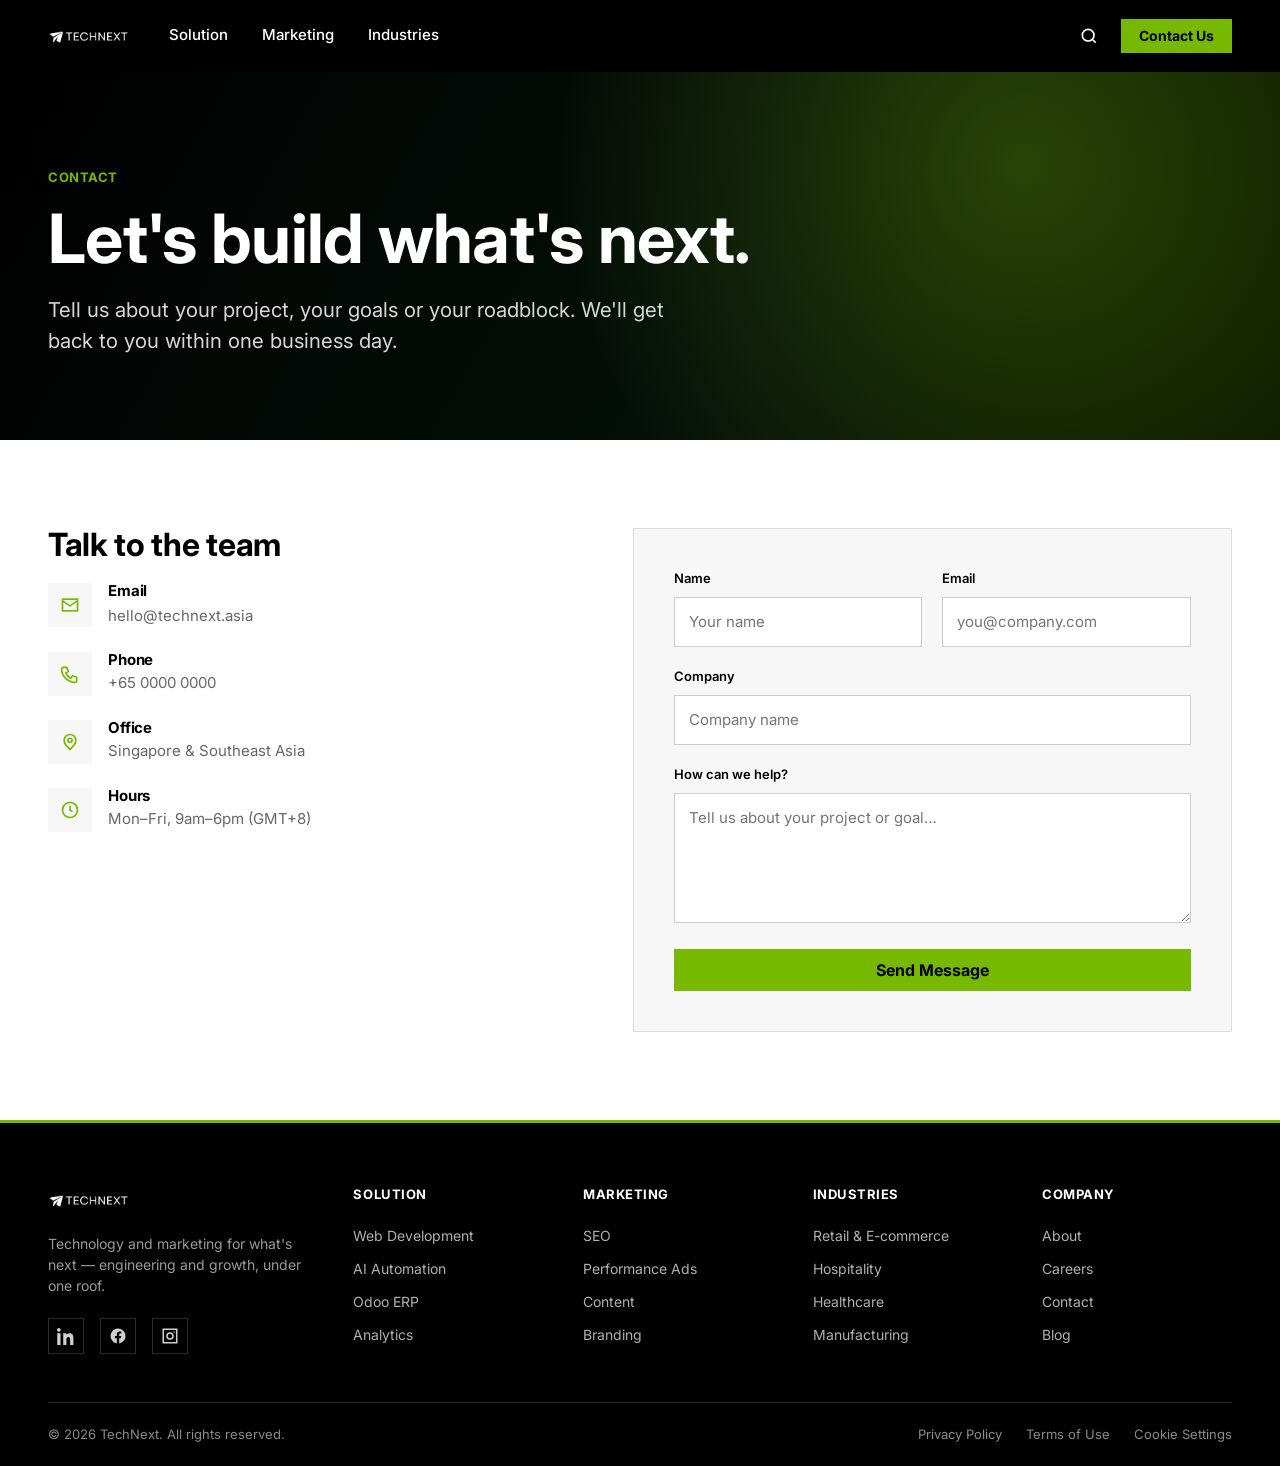
==== contact.html @ 310c5b6b "TechNext Website v3 — NVIDIA-style site (home, solution, marketing, industries, contact, privacy, te" ====
<!DOCTYPE html>
<html lang="en">
<head>
<meta charset="UTF-8" />
<meta name="viewport" content="width=device-width, initial-scale=1.0" />
<title>Contact — TechNext</title>
<meta name="description" content="Get in touch with TechNext — technology and marketing for what's next." />
<link rel="preconnect" href="https://fonts.googleapis.com" />
<link rel="preconnect" href="https://fonts.gstatic.com" crossorigin />
<link href="https://fonts.googleapis.com/css2?family=Inter:wght@400;500;600;700;800&display=swap" rel="stylesheet" />
<link rel="stylesheet" href="css/style.css" />
</head>
<body>

<!-- ===================== HEADER ===================== -->
<header class="header" data-header>
  <div class="header__inner">
    <a class="brand" href="index.html" aria-label="TechNext home">
      <img src="assets/technext-logo-white.png" alt="TechNext" />
    </a>
    <nav class="nav">
      <a href="solution.html">Solution</a>
      <a href="marketing.html">Marketing</a>
      <a href="industries.html">Industries</a>
    </nav>
    <div class="header__right">
      <a href="#" class="icon-btn" aria-label="Search">
        <svg width="20" height="20" viewBox="0 0 24 24" fill="none" stroke="currentColor" stroke-width="2"><circle cx="11" cy="11" r="7"/><path d="m20 20-3.5-3.5"/></svg>
      </a>
      <a href="contact.html" class="btn btn--primary">Contact Us</a>
    </div>
    <button class="hamburger" data-drawer-open aria-label="Open menu">
      <svg width="26" height="26" viewBox="0 0 24 24" fill="none" stroke="currentColor" stroke-width="2"><path d="M3 6h18M3 12h18M3 18h18"/></svg>
    </button>
  </div>
</header>
<div class="drawer" data-drawer>
  <div class="drawer__panel">
    <div class="drawer__head">
      <img src="assets/technext-logo-white.png" alt="TechNext" />
      <button class="icon-btn" data-drawer-close aria-label="Close menu">
        <svg width="26" height="26" viewBox="0 0 24 24" fill="none" stroke="currentColor" stroke-width="2"><path d="M6 6l12 12M18 6L6 18"/></svg>
      </button>
    </div>
    <nav class="drawer__nav">
      <a href="solution.html">Solution</a>
      <a href="marketing.html">Marketing</a>
      <a href="industries.html">Industries</a>
    </nav>
    <a href="contact.html" class="btn btn--primary" data-drawer-close>Contact Us</a>
  </div>
</div>

<!-- ===================== PAGE HERO ===================== -->
<section class="page-hero">
  <div class="page-hero__grid" style="background-image:radial-gradient(circle at 80% 25%,rgba(118,185,0,.3),transparent 44%),linear-gradient(120deg,#000,#05100a 60%,#0a1500);"></div>
  <div class="container">
    <div class="eyebrow">Contact</div>
    <h1>Let's build what's next.</h1>
    <p>Tell us about your project, your goals or your roadblock. We'll get back to you within one business day.</p>
  </div>
</section>

<!-- ===================== CONTACT ===================== -->
<section class="section">
  <div class="container">
    <div class="contact-grid">

      <div class="contact-info reveal">
        <h2>Talk to the team</h2>
        <div class="contact-info__list">
          <div class="contact-info__item">
            <div class="contact-info__ico"><svg width="20" height="20" viewBox="0 0 24 24" fill="none" stroke="currentColor" stroke-width="2"><rect x="3" y="5" width="18" height="14"/><path d="m3 7 9 6 9-6"/></svg></div>
            <div><h4>Email</h4><a href="mailto:hello@technext.asia">hello@technext.asia</a></div>
          </div>
          <div class="contact-info__item">
            <div class="contact-info__ico"><svg width="20" height="20" viewBox="0 0 24 24" fill="none" stroke="currentColor" stroke-width="2"><path d="M4 4h4l2 5-3 2a12 12 0 0 0 6 6l2-3 5 2v4a2 2 0 0 1-2 2A16 16 0 0 1 2 6a2 2 0 0 1 2-2z"/></svg></div>
            <div><h4>Phone</h4><p>+65 0000 0000</p></div>
          </div>
          <div class="contact-info__item">
            <div class="contact-info__ico"><svg width="20" height="20" viewBox="0 0 24 24" fill="none" stroke="currentColor" stroke-width="2"><path d="M12 21s-7-6-7-11a7 7 0 0 1 14 0c0 5-7 11-7 11z"/><circle cx="12" cy="10" r="2.5"/></svg></div>
            <div><h4>Office</h4><p>Singapore &amp; Southeast Asia</p></div>
          </div>
          <div class="contact-info__item">
            <div class="contact-info__ico"><svg width="20" height="20" viewBox="0 0 24 24" fill="none" stroke="currentColor" stroke-width="2"><circle cx="12" cy="12" r="9"/><path d="M12 7v5l3 2"/></svg></div>
            <div><h4>Hours</h4><p>Mon–Fri, 9am–6pm (GMT+8)</p></div>
          </div>
        </div>
      </div>

      <form class="contact-form reveal" data-d="1" data-contact-form novalidate>
        <div class="field-row">
          <div class="field">
            <label for="name">Name</label>
            <input type="text" id="name" name="name" placeholder="Your name" required />
          </div>
          <div class="field">
            <label for="email">Email</label>
            <input type="email" id="email" name="email" placeholder="you@company.com" required />
          </div>
        </div>
        <div class="field">
          <label for="company">Company</label>
          <input type="text" id="company" name="company" placeholder="Company name" />
        </div>
        <div class="field">
          <label for="message">How can we help?</label>
          <textarea id="message" name="message" placeholder="Tell us about your project or goal…" required></textarea>
        </div>
        <button type="submit" class="btn btn--primary">Send Message</button>
        <p class="form-note" data-form-note hidden></p>
      </form>

    </div>
  </div>
</section>

<!-- ===================== FOOTER ===================== -->
<footer class="footer">
  <div class="container">
    <div class="footer__top">
      <div class="footer__brand">
        <img src="assets/technext-logo-white.png" alt="TechNext" />
        <p>Technology and marketing for what's next — engineering and growth, under one roof.</p>
        <div class="footer__social">
          <a href="#" aria-label="LinkedIn"><svg width="18" height="18" viewBox="0 0 24 24" fill="currentColor"><path d="M4.98 3.5A2.5 2.5 0 1 1 0 3.5a2.5 2.5 0 0 1 4.98 0zM.3 8.3h4.4V24H.3zM8.3 8.3h4.2v2.15h.06c.58-1.1 2-2.25 4.12-2.25 4.4 0 5.22 2.9 5.22 6.68V24h-4.4v-6.9c0-1.65-.03-3.77-2.3-3.77-2.3 0-2.65 1.8-2.65 3.65V24H8.3z"/></svg></a>
          <a href="#" aria-label="Facebook"><svg width="18" height="18" viewBox="0 0 24 24" fill="currentColor"><path d="M22 12a10 10 0 1 0-11.56 9.88v-6.99H7.9V12h2.54V9.8c0-2.5 1.49-3.89 3.77-3.89 1.09 0 2.24.2 2.24.2v2.46h-1.26c-1.24 0-1.63.77-1.63 1.56V12h2.78l-.44 2.89h-2.34v6.99A10 10 0 0 0 22 12z"/></svg></a>
          <a href="#" aria-label="Instagram"><svg width="18" height="18" viewBox="0 0 24 24" fill="none" stroke="currentColor" stroke-width="2"><rect x="3" y="3" width="18" height="18"/><circle cx="12" cy="12" r="4"/><circle cx="17.5" cy="6.5" r="1" fill="currentColor" stroke="none"/></svg></a>
        </div>
      </div>
      <div class="footer__col"><h4>Solution</h4><a href="solution.html">Web Development</a><a href="solution.html">AI Automation</a><a href="solution.html">Odoo ERP</a><a href="solution.html">Analytics</a></div>
      <div class="footer__col"><h4>Marketing</h4><a href="marketing.html">SEO</a><a href="marketing.html">Performance Ads</a><a href="marketing.html">Content</a><a href="marketing.html">Branding</a></div>
      <div class="footer__col"><h4>Industries</h4><a href="industries.html">Retail &amp; E-commerce</a><a href="industries.html">Hospitality</a><a href="industries.html">Healthcare</a><a href="industries.html">Manufacturing</a></div>
      <div class="footer__col"><h4>Company</h4><a href="#">About</a><a href="#">Careers</a><a href="contact.html">Contact</a><a href="#">Blog</a></div>
    </div>
    <div class="footer__bottom">
      <div>&copy; 2026 TechNext. All rights reserved.</div>
      <nav><a href="privacy.html">Privacy Policy</a><a href="terms.html">Terms of Use</a><a href="privacy.html#cookies">Cookie Settings</a></nav>
    </div>
  </div>
</footer>

<script src="js/main.js"></script>
</body>
</html>
---- css/style.css ----
/* ==========================================================================
   TechNext — NVIDIA-style design system
   Reference: www.nvidia.com  (green #76B900, NVIDIA Sans -> Inter/Arial,
   sharp corners, bold black-on-green buttons, dark global nav)
   ========================================================================== */

/* ---------- Reset ---------- */
*,
*::before,
*::after { box-sizing: border-box; }

* { margin: 0; padding: 0; }

html { scroll-behavior: smooth; -webkit-text-size-adjust: 100%; }

img, svg, video { display: block; max-width: 100%; }

a { color: inherit; text-decoration: none; }

button { font: inherit; cursor: pointer; border: none; background: none; }

ul { list-style: none; }

/* ---------- Design tokens ---------- */
:root {
  /* NVIDIA-exact brand */
  --green: #76b900;          /* rgb(118,185,0)  */
  --green-hover: #8bd60a;    /* brighter on hover, like NVIDIA */
  --green-dark: #5c9300;

  --black: #000000;
  --near-black: #0a0a0a;
  --surface: #111111;
  --surface-2: #1a1a1a;

  --white: #ffffff;
  --gray-100: #f7f7f7;
  --gray-200: #eaeaea;
  --gray-300: #cccccc;
  --gray-500: #767676;
  --gray-600: #666666;       /* NVIDIA utility text color */
  --gray-700: #444444;

  --line: #dddddd;
  --line-dark: #2a2a2a;

  /* NVIDIA Sans -> the site's real fallback is Arial/Helvetica.
     Inter is the closest free neo-grotesque match. */
  --font: "Inter", "NVIDIA Sans", Arial, Helvetica, sans-serif;

  --maxw: 1440px;
  --gutter: 48px;
  --header-h: 72px;

  --ease: cubic-bezier(0.22, 0.61, 0.36, 1);
}

/* ---------- Base ---------- */
body {
  font-family: var(--font);
  color: var(--black);
  background: var(--white);
  line-height: 1.5;
  font-size: 16px;
  -webkit-font-smoothing: antialiased;
  text-rendering: optimizeLegibility;
}

.container {
  width: 100%;
  max-width: var(--maxw);
  margin-inline: auto;
  padding-inline: var(--gutter);
}

.eyebrow {
  font-size: 13px;
  font-weight: 700;
  letter-spacing: 0.04em;
  text-transform: uppercase;
  color: var(--green);
  margin-bottom: 14px;
}

h1, h2, h3, h4 { font-weight: 700; line-height: 1.08; letter-spacing: -0.01em; }

.section { padding: 88px 0; }
.section--tight { padding: 64px 0; }
.section-head { max-width: 720px; margin-bottom: 44px; }
.section-head h2 { font-size: clamp(30px, 4vw, 44px); }
.section-head p { margin-top: 16px; color: var(--gray-600); font-size: 18px; }

.bg-dark { background: var(--black); color: var(--white); }
.bg-dark .section-head p { color: #b8b8b8; }
.bg-gray { background: var(--gray-100); }

/* ==========================================================================
   Buttons  (copied from NVIDIA: sharp corners, bold, black-on-green)
   ========================================================================== */
.btn {
  display: inline-flex;
  align-items: center;
  gap: 8px;
  font-size: 16px;
  font-weight: 700;
  line-height: 1;
  padding: 13px 20px;
  border-radius: 0;                 /* NVIDIA uses 0 — no round corners */
  transition: background-color .18s var(--ease), color .18s var(--ease),
              border-color .18s var(--ease), transform .18s var(--ease);
  white-space: nowrap;
}
.btn--primary { background: var(--green); color: var(--black); }
.btn--primary:hover { background: var(--green-hover); }

.btn--dark { background: var(--black); color: var(--white); }
.btn--dark:hover { background: #333; }

.btn--outline {
  background: transparent;
  color: var(--black);
  border: 1px solid var(--black);
}
.btn--outline:hover { background: var(--black); color: var(--white); }

.bg-dark .btn--outline { color: var(--white); border-color: var(--white); }
.bg-dark .btn--outline:hover { background: var(--white); color: var(--black); }

/* Text/ghost CTA with arrow — NVIDIA "Learn More >" style */
.btn-link {
  display: inline-flex;
  align-items: center;
  gap: 7px;
  font-size: 16px;
  font-weight: 700;
  color: var(--black);
}
.btn-link .arw { color: var(--green); transition: transform .18s var(--ease); font-weight: 700; }
.btn-link:hover .arw { transform: translateX(4px); }
.bg-dark .btn-link { color: var(--white); }

/* ==========================================================================
   Header — dark global nav, sticky
   ========================================================================== */
.header {
  position: sticky;
  top: 0;
  z-index: 1000;
  background: var(--black);
  height: var(--header-h);
  display: flex;
  align-items: center;
  border-bottom: 1px solid transparent;
  transition: box-shadow .2s var(--ease);
}
.header.is-scrolled { box-shadow: 0 1px 0 rgba(255,255,255,.08), 0 8px 24px rgba(0,0,0,.4); }

.header__inner {
  width: 100%;
  max-width: var(--maxw);
  margin-inline: auto;
  padding-inline: var(--gutter);
  display: flex;
  align-items: center;
  gap: 40px;
}
.brand { display: flex; align-items: center; flex-shrink: 0; }
.brand img { height: 26px; width: auto; }

.nav { display: flex; align-items: center; gap: 34px; }
.nav a {
  position: relative;
  color: var(--white);
  font-size: 15px;
  font-weight: 500;
  padding: 26px 0;
  transition: color .15s var(--ease);
}
.nav a::after {
  content: "";
  position: absolute;
  left: 0; right: 0; bottom: 18px;
  height: 3px;
  background: var(--green);
  transform: scaleX(0);
  transform-origin: left;
  transition: transform .2s var(--ease);
}
.nav a:hover { color: var(--green); }
.nav a:hover::after,
.nav a.active::after { transform: scaleX(1); }
.nav a.active { color: var(--white); }

.header__right { margin-left: auto; display: flex; align-items: center; gap: 20px; }
.icon-btn {
  color: var(--white);
  display: inline-flex;
  align-items: center;
  justify-content: center;
  width: 24px; height: 24px;
  transition: color .15s var(--ease);
}
.icon-btn:hover { color: var(--green); }
.header .btn--primary { padding: 10px 18px; font-size: 14px; }

.hamburger { display: none; color: var(--white); width: 28px; height: 28px; }

/* ==========================================================================
   Hero — the "homepage transition"  (text left / visual right / story strip)
   ========================================================================== */
.hero {
  position: relative;
  background: var(--black);
  overflow: hidden;
}
.hero__bg {
  position: absolute; inset: 0; z-index: 0;
  background-size: cover; background-position: center;
  opacity: 0; visibility: hidden;
  transform: scale(1.05);
  transition: opacity 1s var(--ease), visibility 1s var(--ease), transform 7s linear;
}
.hero__bg.active { opacity: 1; visibility: visible; transform: scale(1.12); } /* per-category image + slow drift */
.hero__scrim {
  position: absolute; inset: 0; z-index: 1;
  background: linear-gradient(90deg, #000 0%, rgba(0,0,0,.86) 34%, rgba(0,0,0,.45) 58%, rgba(0,0,0,.1) 100%);
}
.hero__inner {
  position: relative; z-index: 2;
  max-width: var(--maxw);
  margin-inline: auto;
  padding: 0 var(--gutter);
  display: grid;
  grid-template-columns: 1.02fr 1fr;
  align-items: center;
  gap: 40px;
  min-height: clamp(480px, 66vh, 660px);
}

/* left text column — slides cross-fade in place */
.hero__stage { position: relative; }
.hero__slide {
  position: absolute; inset: 0;
  display: flex; flex-direction: column; justify-content: center;
  opacity: 0; visibility: hidden;
  transition: opacity .6s var(--ease), visibility .6s var(--ease);
}
.hero__slide.active { position: relative; opacity: 1; visibility: visible; }
.hero__cat {
  font-size: 14px; font-weight: 700; letter-spacing: .03em;
  color: var(--green); margin-bottom: 18px;
}
.hero__title {
  color: var(--white);
  font-size: clamp(36px, 4.6vw, 58px);
  line-height: 1.05; margin-bottom: 22px;
}
.hero__desc {
  color: #dcdcdc;
  font-size: clamp(16px, 1.4vw, 19px);
  max-width: 520px; margin-bottom: 30px;
}
/* entrance motion per active slide */
.hero__slide .hero__cat,
.hero__slide .hero__title,
.hero__slide .hero__desc,
.hero__slide .hero__cta {
  opacity: 0; transform: translateY(20px);
  transition: opacity .6s var(--ease), transform .6s var(--ease);
}
.hero__slide.active .hero__cat   { opacity: 1; transform: none; transition-delay: .12s; }
.hero__slide.active .hero__title { opacity: 1; transform: none; transition-delay: .22s; }
.hero__slide.active .hero__desc  { opacity: 1; transform: none; transition-delay: .32s; }
.hero__slide.active .hero__cta   { opacity: 1; transform: none; transition-delay: .42s; }

/* right visual — glass panels + glowing core (approximates NVIDIA's composite) */
.hero__viz { position: relative; height: clamp(340px, 46vh, 470px); }
.hero__viz svg { width: 100%; height: 100%; display: block; }

/* bottom story strip — the transition control */
.hero__strip {
  position: relative; z-index: 2;
  border-top: 1px solid rgba(255,255,255,.16);
  background: linear-gradient(180deg, rgba(0,0,0,.2), #000);
}
.hero__strip-inner {
  max-width: var(--maxw); margin-inline: auto;
  padding-inline: var(--gutter);
  display: flex; gap: 0;
}
.hero__tab {
  flex: 1 1 0; max-width: 280px;
  text-align: left;
  padding: 18px 22px 20px 0;
  position: relative;
  color: #9a9a9a;
}
.hero__tab + .hero__tab { padding-left: 22px; }
.hero__tab .bar {
  position: absolute; top: -1px; left: 0; right: 22px;
  height: 3px; background: rgba(255,255,255,.18);
  overflow: hidden;
}
.hero__tab:first-child .bar { left: 0; }
.hero__tab .bar span {
  display: block; height: 100%; width: 100%;
  background: var(--green); transform: scaleX(0); transform-origin: left;
}
.hero__tab.active .bar span { animation: heroFill 6s linear forwards; }
.hero__tab .t-cat {
  font-size: 11px; font-weight: 700; letter-spacing: .05em; text-transform: uppercase;
  color: #7d7d7d;
}
.hero__tab.active .t-cat { color: var(--white); }
.hero__tab .t-hl {
  margin-top: 8px; font-size: 15px; font-weight: 700; line-height: 1.3; color: #c4c4c4;
  display: -webkit-box; -webkit-line-clamp: 2; -webkit-box-orient: vertical; overflow: hidden;
}
.hero__tab.active .t-hl { color: var(--white); }
.hero__tab:hover .t-hl, .hero__tab:hover .t-cat { color: var(--white); }
@keyframes heroFill { from { transform: scaleX(0);} to { transform: scaleX(1);} }

/* ==========================================================================
   Spotlight carousel — NVIDIA "format section"
   Title + green square arrows top-right · text intro panel · scroll progress
   ========================================================================== */
.spotlight { position: relative; }
.spotlight__head {
  display: flex; align-items: center; justify-content: space-between;
  margin-bottom: 30px; gap: 24px;
}
.spotlight__head h2 { font-size: clamp(28px, 3.4vw, 40px); }

/* green square arrows, top-right */
.carousel__nav { display: flex; gap: 10px; flex-shrink: 0; }
.carousel__btn {
  width: 46px; height: 46px;
  background: var(--green);
  color: var(--black);
  display: flex; align-items: center; justify-content: center;
  transition: background-color .15s var(--ease), color .15s var(--ease);
}
.carousel__btn:hover { background: var(--green-hover); }
.carousel__btn[disabled] { background: #c9c9c9; color: #fff; cursor: default; pointer-events: none; }
.bg-dark .carousel__btn[disabled] { background: #333; color: #666; }

.carousel { position: relative; }
.carousel__viewport { overflow: hidden; }
.carousel__track {
  display: flex;
  gap: 24px;
  transition: transform .55s var(--ease);
  will-change: transform;
}

/* text intro panel = first item in the track */
.carousel__intro {
  flex: 0 0 auto;
  width: calc((100% - 72px) / 4);
  display: flex; flex-direction: column;
  padding-right: 8px;
}
.carousel__intro p { color: var(--gray-600); font-size: 16px; line-height: 1.55; }
.bg-dark .carousel__intro p { color: #b8b8b8; }
.carousel__intro .btn-link { margin-top: 22px; }

.card {
  flex: 0 0 auto;
  width: calc((100% - 72px) / 4);   /* 4 items visible incl. intro */
  background: var(--white);
  border: 1px solid var(--line);
  display: flex;
  flex-direction: column;
}
.bg-dark .card { background: var(--surface); border-color: var(--line-dark); }
.card__media {
  position: relative;
  aspect-ratio: 16 / 10;
  overflow: hidden;
  background: #222;
}
.card__media > .img {
  position: absolute; inset: 0;
  background-size: cover; background-position: center;
  transform: scale(1);
  transition: transform .5s var(--ease);
}
.card:hover .card__media > .img { transform: scale(1.07); }
.card__body { padding: 22px 22px 26px; display: flex; flex-direction: column; flex: 1; }
.card__meta {
  font-size: 13px; font-weight: 600; color: var(--gray-700); margin-bottom: 12px;
}
.bg-dark .card__meta { color: #9a9a9a; }
.card__meta .sep { color: var(--gray-300); margin: 0 6px; }
.bg-dark .card__meta .sep { color: #555; }
.card__title { font-size: 18px; line-height: 1.28; margin-bottom: 12px; }
.bg-dark .card__title { color: var(--white); }
.card:hover .card__title { color: var(--green); }
.card__desc { font-size: 14px; line-height: 1.55; color: var(--gray-600); }
.bg-dark .card__desc { color: #a9a9a9; }

/* scroll progress bar */
.carousel__progress {
  margin-top: 34px; height: 3px; background: var(--gray-200); position: relative;
}
.bg-dark .carousel__progress { background: #2a2a2a; }
.carousel__progress span {
  position: absolute; top: 0; left: 0; height: 100%;
  background: var(--green);
  transition: left .5s var(--ease), width .5s var(--ease);
}

/* ==========================================================================
   Quick links grid
   ========================================================================== */
.qlinks { display: grid; grid-template-columns: repeat(3, 1fr); gap: 1px; background: var(--line); border: 1px solid var(--line); }
.bg-dark .qlinks { background: var(--line-dark); border-color: var(--line-dark); }
.qlink {
  background: var(--white);
  padding: 34px 32px;
  display: flex; flex-direction: column; gap: 10px;
  transition: background-color .18s var(--ease);
}
.bg-dark .qlink { background: var(--near-black); }
.qlink:hover { background: var(--gray-100); }
.bg-dark .qlink:hover { background: var(--surface); }
.qlink__title { display: flex; align-items: center; justify-content: space-between; font-size: 20px; font-weight: 700; }
.qlink__title .arw { color: var(--green); transition: transform .18s var(--ease); }
.qlink:hover .qlink__title .arw { transform: translateX(5px); }
.qlink p { color: var(--gray-600); font-size: 15px; }
.bg-dark .qlink p { color: #a9a9a9; }

/* ==========================================================================
   Feature split
   ========================================================================== */
.split { display: grid; grid-template-columns: 1fr 1fr; align-items: center; gap: 64px; }
.split__media { aspect-ratio: 4 / 3; background-size: cover; background-position: center; }
.split h2 { font-size: clamp(28px, 3.4vw, 40px); margin-bottom: 18px; }
.split p { color: var(--gray-600); font-size: 18px; margin-bottom: 24px; }
.bg-dark .split p { color: #b8b8b8; }
.feature-list { display: flex; flex-direction: column; gap: 16px; margin-bottom: 28px; }
.feature-list li { display: flex; gap: 12px; align-items: flex-start; font-size: 16px; }
.feature-list .tick { color: var(--green); font-weight: 700; flex-shrink: 0; }

/* stat row */
.stats { display: grid; grid-template-columns: repeat(4, 1fr); gap: 40px; }
.stat__num { font-size: clamp(38px, 5vw, 58px); font-weight: 700; color: var(--green); line-height: 1; }
.stat__label { margin-top: 10px; color: var(--gray-600); font-size: 15px; }
.bg-dark .stat__label { color: #b8b8b8; }

/* logos strip */
.logos { display: flex; flex-wrap: wrap; align-items: center; justify-content: center; gap: 26px 56px; }
.logos span { font-size: 20px; font-weight: 700; color: var(--gray-300); letter-spacing: .02em; }

/* ==========================================================================
   CTA band
   ========================================================================== */
.cta-band {
  background: var(--green);
  color: var(--black);
  padding: 66px 0;
}
.cta-band .inner { display: flex; align-items: center; justify-content: space-between; gap: 32px; flex-wrap: wrap; }
.cta-band h2 { font-size: clamp(28px, 3.6vw, 42px); max-width: 760px; }
.cta-band .btn--dark { flex-shrink: 0; }

/* ==========================================================================
   Footer
   ========================================================================== */
.footer { background: var(--black); color: #cfcfcf; border-top: 3px solid var(--green); }
.footer__top { padding: 64px 0 48px; display: grid; grid-template-columns: 1.4fr repeat(4, 1fr); gap: 40px; }
.footer__brand img { height: 26px; margin-bottom: 20px; }
.footer__brand p { color: #9a9a9a; font-size: 14px; max-width: 280px; }
.footer__col h4 { color: var(--white); font-size: 13px; text-transform: uppercase; letter-spacing: .04em; margin-bottom: 18px; }
.footer__col a { display: block; color: #b0b0b0; font-size: 14px; padding: 6px 0; transition: color .15s var(--ease); }
.footer__col a:hover { color: var(--green); }

.footer__social { display: flex; gap: 16px; margin-top: 22px; }
.footer__social a {
  width: 36px; height: 36px; border: 1px solid var(--line-dark);
  display: flex; align-items: center; justify-content: center; color: #cfcfcf;
  transition: all .15s var(--ease);
}
.footer__social a:hover { background: var(--green); color: var(--black); border-color: var(--green); }

.footer__bottom {
  border-top: 1px solid var(--line-dark);
  padding: 22px 0;
  display: flex; align-items: center; justify-content: space-between;
  flex-wrap: wrap; gap: 14px;
  font-size: 13px; color: #8a8a8a;
}
.footer__bottom nav { display: flex; gap: 24px; flex-wrap: wrap; }
.footer__bottom nav a:hover { color: var(--green); }

/* ==========================================================================
   Page hero (interior pages)
   ========================================================================== */
.page-hero {
  background: var(--black);
  color: var(--white);
  padding: 96px 0 84px;
  position: relative;
  overflow: hidden;
}
.page-hero__grid {
  position: absolute; inset: 0;
  background-image:
    radial-gradient(circle at 78% 20%, rgba(118,185,0,.28), transparent 42%),
    linear-gradient(120deg, #000 0%, #0b0b0b 60%, #0f1a00 100%);
}
.page-hero .container { position: relative; }
.page-hero h1 { font-size: clamp(40px, 5.6vw, 68px); max-width: 900px; }
.page-hero p { margin-top: 20px; font-size: clamp(17px, 1.6vw, 21px); color: #d8d8d8; max-width: 640px; }
.page-hero .btn { margin-top: 30px; }

/* ==========================================================================
   Contact page
   ========================================================================== */
.contact-grid { display: grid; grid-template-columns: 1fr 1.15fr; gap: 64px; align-items: start; }
.contact-info h2 { font-size: clamp(24px, 2.6vw, 32px); margin-bottom: 20px; }
.contact-info__list { display: flex; flex-direction: column; gap: 24px; margin-top: 8px; }
.contact-info__item { display: flex; gap: 16px; align-items: flex-start; }
.contact-info__ico {
  width: 44px; height: 44px; flex-shrink: 0;
  background: var(--gray-100); color: var(--green);
  display: flex; align-items: center; justify-content: center;
}
.contact-info__item h4 { font-size: 15px; margin-bottom: 4px; }
.contact-info__item p, .contact-info__item a { color: var(--gray-600); font-size: 15px; }
.contact-info__item a:hover { color: var(--green); }

.contact-form { background: var(--gray-100); padding: 40px; border: 1px solid var(--line); }
.field { margin-bottom: 20px; }
.field label { display: block; font-size: 13px; font-weight: 600; margin-bottom: 8px; }
.field input, .field textarea {
  width: 100%; font: inherit; font-size: 15px;
  padding: 13px 14px; border: 1px solid var(--gray-300);
  background: var(--white); color: var(--black); border-radius: 0;
  transition: border-color .15s var(--ease), box-shadow .15s var(--ease);
}
.field textarea { resize: vertical; min-height: 130px; }
.field input:focus, .field textarea:focus {
  outline: none; border-color: var(--green); box-shadow: 0 0 0 3px rgba(118,185,0,.18);
}
.field-row { display: grid; grid-template-columns: 1fr 1fr; gap: 20px; }
.contact-form .btn { width: 100%; justify-content: center; }
.form-note {
  margin-top: 18px; padding: 14px 16px; font-size: 14px;
  background: rgba(118,185,0,.12); border-left: 3px solid var(--green); color: var(--gray-700);
}

/* ==========================================================================
   Legal / prose pages (privacy, terms)
   ========================================================================== */
.prose { max-width: 800px; }
.prose .updated { color: var(--gray-500); font-size: 14px; margin-bottom: 40px; }
.prose h2 { font-size: 24px; margin: 40px 0 14px; }
.prose h2:first-of-type { margin-top: 0; }
.prose h3 { font-size: 18px; margin: 26px 0 10px; }
.prose p { color: var(--gray-700); margin-bottom: 16px; line-height: 1.7; }
.prose ul { margin: 0 0 16px 0; padding-left: 22px; list-style: disc; }
.prose li { color: var(--gray-700); margin-bottom: 8px; line-height: 1.6; }
.prose a { color: var(--green-dark); text-decoration: underline; }
.prose a:hover { color: var(--green); }

/* ==========================================================================
   Scroll reveal
   ========================================================================== */
.reveal { opacity: 0; transform: translateY(28px); transition: opacity .7s var(--ease), transform .7s var(--ease); }
.reveal.in { opacity: 1; transform: none; }
.reveal[data-d="1"] { transition-delay: .08s; }
.reveal[data-d="2"] { transition-delay: .16s; }
.reveal[data-d="3"] { transition-delay: .24s; }

@media (prefers-reduced-motion: reduce) {
  * { animation: none !important; transition: none !important; }
  .reveal { opacity: 1; transform: none; }
}

/* ==========================================================================
   Mobile nav drawer
   ========================================================================== */
.drawer {
  position: fixed; inset: 0; z-index: 1100;
  background: rgba(0,0,0,.6);
  opacity: 0; visibility: hidden; transition: opacity .25s var(--ease), visibility .25s;
}
.drawer.open { opacity: 1; visibility: visible; }
.drawer__panel {
  position: absolute; top: 0; right: 0; height: 100%; width: min(84vw, 360px);
  background: var(--black); border-left: 1px solid var(--line-dark);
  transform: translateX(100%); transition: transform .3s var(--ease);
  padding: 24px; display: flex; flex-direction: column;
}
.drawer.open .drawer__panel { transform: none; }
.drawer__head { display: flex; align-items: center; justify-content: space-between; margin-bottom: 30px; }
.drawer__head img { height: 24px; }
.drawer__nav a { color: var(--white); font-size: 20px; font-weight: 600; padding: 16px 0; border-bottom: 1px solid var(--line-dark); display: block; }
.drawer__nav a:hover { color: var(--green); }
.drawer .btn { margin-top: 26px; justify-content: center; }

/* ==========================================================================
   Responsive
   ========================================================================== */
@media (max-width: 1180px) {
  .card, .carousel__intro { width: calc((100% - 48px) / 3); }   /* 3 visible */
}
@media (max-width: 1024px) {
  :root { --gutter: 28px; }
  .nav, .header__right .btn, .header__right .icon-btn { display: none; }
  .hamburger { display: inline-flex; }
  .footer__top { grid-template-columns: 1fr 1fr; }
  .split { grid-template-columns: 1fr; gap: 36px; }
  .stats { grid-template-columns: repeat(2, 1fr); gap: 32px; }
  .contact-grid { grid-template-columns: 1fr; gap: 40px; }
  /* hero stacks: text over visual */
  .hero__inner { grid-template-columns: 1fr; gap: 0; min-height: 0; padding-top: 64px; padding-bottom: 40px; }
  .hero__viz { display: none; }
  .hero__scrim { background: linear-gradient(180deg, rgba(0,0,0,.35), rgba(0,0,0,.7)); }
}
@media (max-width: 768px) {
  .section { padding: 60px 0; }
  .card, .carousel__intro { width: calc((100% - 24px) / 2); }    /* 2 visible */
  .qlinks { grid-template-columns: 1fr; }
  .cta-band .inner { flex-direction: column; align-items: flex-start; }
  /* story strip scrolls horizontally on small screens */
  .hero__strip-inner { overflow-x: auto; -webkit-overflow-scrolling: touch; }
  .hero__tab { flex: 0 0 200px; }
}
@media (max-width: 560px) {
  .card, .carousel__intro { width: calc((100% - 12px) / 1.15); }
  .footer__top { grid-template-columns: 1fr; }
  .stats { grid-template-columns: 1fr 1fr; }
  .footer__bottom { flex-direction: column; align-items: flex-start; }
  .field-row { grid-template-columns: 1fr; gap: 0; }
  .contact-form { padding: 26px 20px; }
}
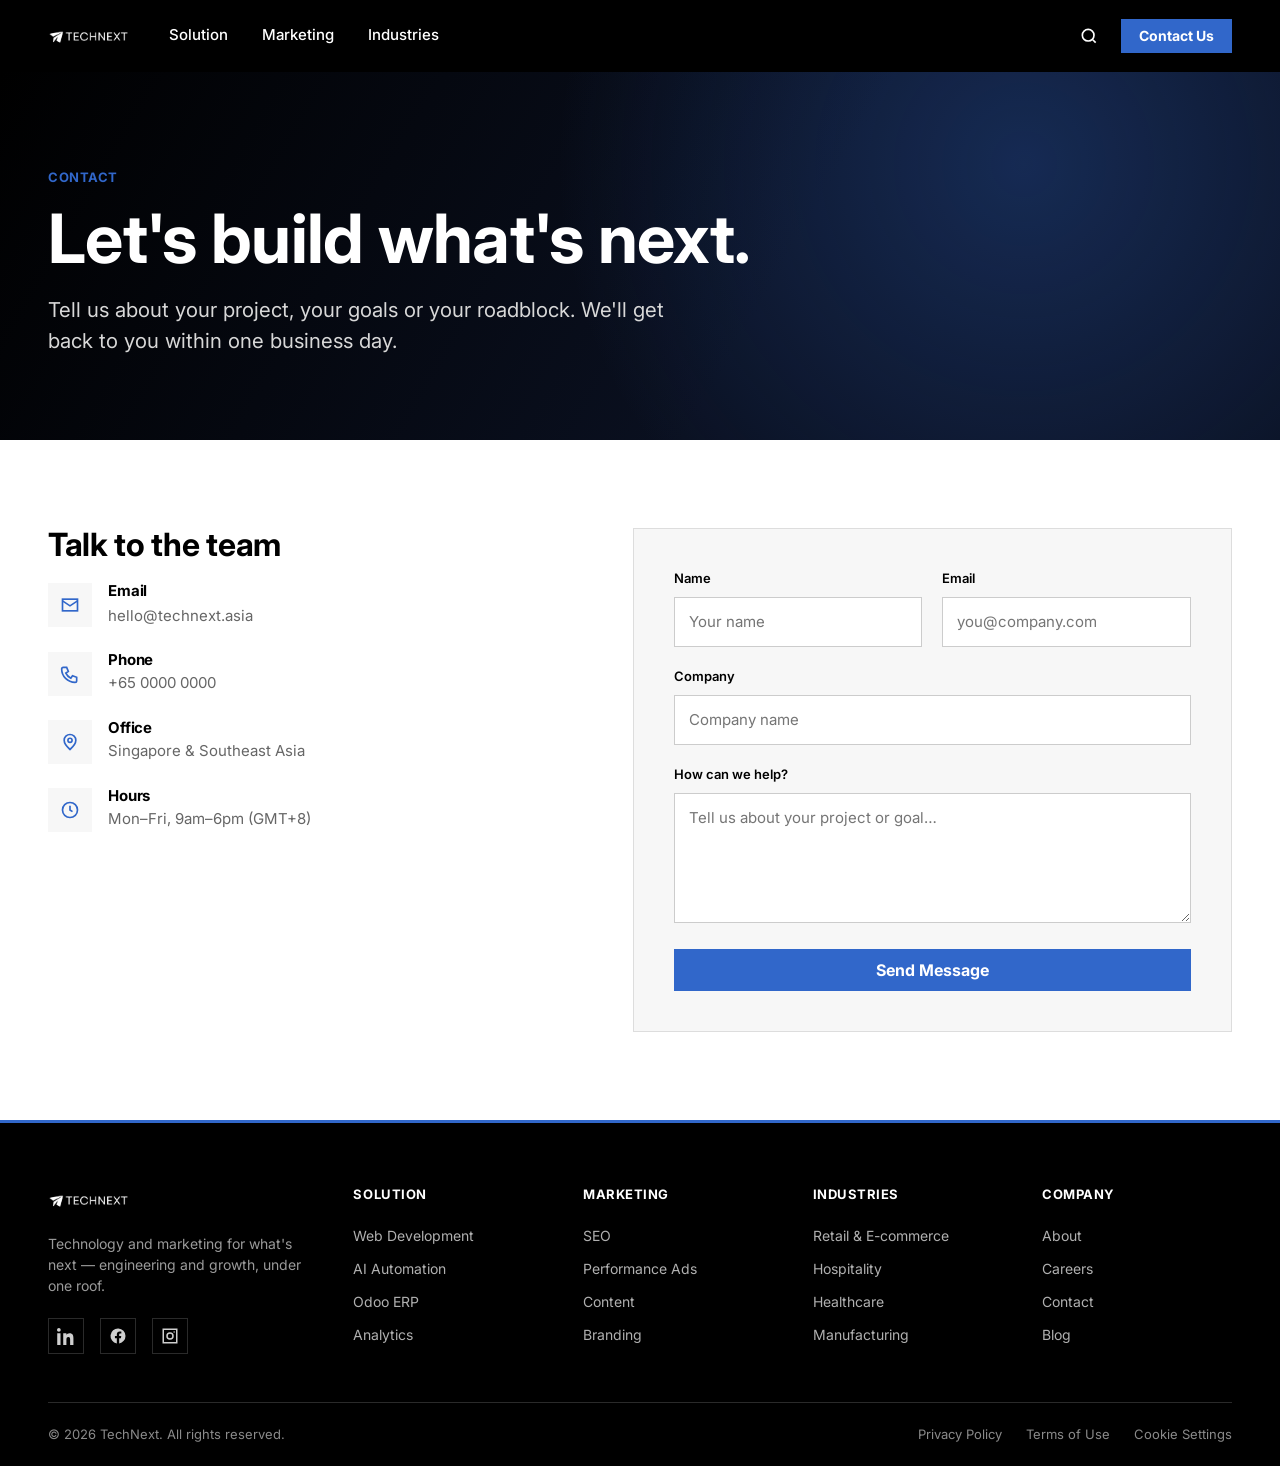
==== commit 27ab8f2b: "Switch accent palette to TechNext blue #3167ca (white-on-blue buttons; blue-family gradients) Co-Aut" ====
--- a/contact.html
+++ b/contact.html
@@ -53,7 +53,7 @@
 
 <!-- ===================== PAGE HERO ===================== -->
 <section class="page-hero">
-  <div class="page-hero__grid" style="background-image:radial-gradient(circle at 80% 25%,rgba(118,185,0,.3),transparent 44%),linear-gradient(120deg,#000,#05100a 60%,#0a1500);"></div>
+  <div class="page-hero__grid" style="background-image:radial-gradient(circle at 80% 25%,rgba(49,103,202,.3),transparent 44%),linear-gradient(120deg,#000,#0a1020 60%,#0a1020);"></div>
   <div class="container">
     <div class="eyebrow">Contact</div>
     <h1>Let's build what's next.</h1>
--- a/css/style.css
+++ b/css/style.css
@@ -1,7 +1,7 @@
 /* ==========================================================================
    TechNext — NVIDIA-style design system
-   Reference: www.nvidia.com  (green #76B900, NVIDIA Sans -> Inter/Arial,
-   sharp corners, bold black-on-green buttons, dark global nav)
+   Reference: www.nvidia.com layout, with TechNext blue accent #3167ca
+   (NVIDIA Sans -> Inter/Arial, sharp corners, white-on-blue buttons, dark nav)
    ========================================================================== */
 
 /* ---------- Reset ---------- */
@@ -23,10 +23,10 @@
 
 /* ---------- Design tokens ---------- */
 :root {
-  /* NVIDIA-exact brand */
-  --green: #76b900;          /* rgb(118,185,0)  */
-  --green-hover: #8bd60a;    /* brighter on hover, like NVIDIA */
-  --green-dark: #5c9300;
+  /* Brand accent — TechNext blue */
+  --accent: #3167ca;          /* rgb(49,103,202) */
+  --accent-hover: #2b5bb5;    /* darker on hover (keeps white text readable) */
+  --accent-dark: #244e9e;
 
   --black: #000000;
   --near-black: #0a0a0a;
@@ -78,7 +78,7 @@
   font-weight: 700;
   letter-spacing: 0.04em;
   text-transform: uppercase;
-  color: var(--green);
+  color: var(--accent);
   margin-bottom: 14px;
 }
 
@@ -110,8 +110,8 @@
               border-color .18s var(--ease), transform .18s var(--ease);
   white-space: nowrap;
 }
-.btn--primary { background: var(--green); color: var(--black); }
-.btn--primary:hover { background: var(--green-hover); }
+.btn--primary { background: var(--accent); color: var(--white); }
+.btn--primary:hover { background: var(--accent-hover); }
 
 .btn--dark { background: var(--black); color: var(--white); }
 .btn--dark:hover { background: #333; }
@@ -135,7 +135,7 @@
   font-weight: 700;
   color: var(--black);
 }
-.btn-link .arw { color: var(--green); transition: transform .18s var(--ease); font-weight: 700; }
+.btn-link .arw { color: var(--accent); transition: transform .18s var(--ease); font-weight: 700; }
 .btn-link:hover .arw { transform: translateX(4px); }
 .bg-dark .btn-link { color: var(--white); }
 
@@ -181,12 +181,12 @@
   position: absolute;
   left: 0; right: 0; bottom: 18px;
   height: 3px;
-  background: var(--green);
+  background: var(--accent);
   transform: scaleX(0);
   transform-origin: left;
   transition: transform .2s var(--ease);
 }
-.nav a:hover { color: var(--green); }
+.nav a:hover { color: var(--accent); }
 .nav a:hover::after,
 .nav a.active::after { transform: scaleX(1); }
 .nav a.active { color: var(--white); }
@@ -200,7 +200,7 @@
   width: 24px; height: 24px;
   transition: color .15s var(--ease);
 }
-.icon-btn:hover { color: var(--green); }
+.icon-btn:hover { color: var(--accent); }
 .header .btn--primary { padding: 10px 18px; font-size: 14px; }
 
 .hamburger { display: none; color: var(--white); width: 28px; height: 28px; }
@@ -248,7 +248,7 @@
 .hero__slide.active { position: relative; opacity: 1; visibility: visible; }
 .hero__cat {
   font-size: 14px; font-weight: 700; letter-spacing: .03em;
-  color: var(--green); margin-bottom: 18px;
+  color: var(--accent); margin-bottom: 18px;
 }
 .hero__title {
   color: var(--white);
@@ -304,7 +304,7 @@
 .hero__tab:first-child .bar { left: 0; }
 .hero__tab .bar span {
   display: block; height: 100%; width: 100%;
-  background: var(--green); transform: scaleX(0); transform-origin: left;
+  background: var(--accent); transform: scaleX(0); transform-origin: left;
 }
 .hero__tab.active .bar span { animation: heroFill 6s linear forwards; }
 .hero__tab .t-cat {
@@ -335,12 +335,12 @@
 .carousel__nav { display: flex; gap: 10px; flex-shrink: 0; }
 .carousel__btn {
   width: 46px; height: 46px;
-  background: var(--green);
-  color: var(--black);
+  background: var(--accent);
+  color: var(--white);
   display: flex; align-items: center; justify-content: center;
   transition: background-color .15s var(--ease), color .15s var(--ease);
 }
-.carousel__btn:hover { background: var(--green-hover); }
+.carousel__btn:hover { background: var(--accent-hover); }
 .carousel__btn[disabled] { background: #c9c9c9; color: #fff; cursor: default; pointer-events: none; }
 .bg-dark .carousel__btn[disabled] { background: #333; color: #666; }
 
@@ -395,7 +395,7 @@
 .bg-dark .card__meta .sep { color: #555; }
 .card__title { font-size: 18px; line-height: 1.28; margin-bottom: 12px; }
 .bg-dark .card__title { color: var(--white); }
-.card:hover .card__title { color: var(--green); }
+.card:hover .card__title { color: var(--accent); }
 .card__desc { font-size: 14px; line-height: 1.55; color: var(--gray-600); }
 .bg-dark .card__desc { color: #a9a9a9; }
 
@@ -406,7 +406,7 @@
 .bg-dark .carousel__progress { background: #2a2a2a; }
 .carousel__progress span {
   position: absolute; top: 0; left: 0; height: 100%;
-  background: var(--green);
+  background: var(--accent);
   transition: left .5s var(--ease), width .5s var(--ease);
 }
 
@@ -425,7 +425,7 @@
 .qlink:hover { background: var(--gray-100); }
 .bg-dark .qlink:hover { background: var(--surface); }
 .qlink__title { display: flex; align-items: center; justify-content: space-between; font-size: 20px; font-weight: 700; }
-.qlink__title .arw { color: var(--green); transition: transform .18s var(--ease); }
+.qlink__title .arw { color: var(--accent); transition: transform .18s var(--ease); }
 .qlink:hover .qlink__title .arw { transform: translateX(5px); }
 .qlink p { color: var(--gray-600); font-size: 15px; }
 .bg-dark .qlink p { color: #a9a9a9; }
@@ -440,11 +440,11 @@
 .bg-dark .split p { color: #b8b8b8; }
 .feature-list { display: flex; flex-direction: column; gap: 16px; margin-bottom: 28px; }
 .feature-list li { display: flex; gap: 12px; align-items: flex-start; font-size: 16px; }
-.feature-list .tick { color: var(--green); font-weight: 700; flex-shrink: 0; }
+.feature-list .tick { color: var(--accent); font-weight: 700; flex-shrink: 0; }
 
 /* stat row */
 .stats { display: grid; grid-template-columns: repeat(4, 1fr); gap: 40px; }
-.stat__num { font-size: clamp(38px, 5vw, 58px); font-weight: 700; color: var(--green); line-height: 1; }
+.stat__num { font-size: clamp(38px, 5vw, 58px); font-weight: 700; color: var(--accent); line-height: 1; }
 .stat__label { margin-top: 10px; color: var(--gray-600); font-size: 15px; }
 .bg-dark .stat__label { color: #b8b8b8; }
 
@@ -456,8 +456,8 @@
    CTA band
    ========================================================================== */
 .cta-band {
-  background: var(--green);
-  color: var(--black);
+  background: var(--accent);
+  color: var(--white);
   padding: 66px 0;
 }
 .cta-band .inner { display: flex; align-items: center; justify-content: space-between; gap: 32px; flex-wrap: wrap; }
@@ -467,13 +467,13 @@
 /* ==========================================================================
    Footer
    ========================================================================== */
-.footer { background: var(--black); color: #cfcfcf; border-top: 3px solid var(--green); }
+.footer { background: var(--black); color: #cfcfcf; border-top: 3px solid var(--accent); }
 .footer__top { padding: 64px 0 48px; display: grid; grid-template-columns: 1.4fr repeat(4, 1fr); gap: 40px; }
 .footer__brand img { height: 26px; margin-bottom: 20px; }
 .footer__brand p { color: #9a9a9a; font-size: 14px; max-width: 280px; }
 .footer__col h4 { color: var(--white); font-size: 13px; text-transform: uppercase; letter-spacing: .04em; margin-bottom: 18px; }
 .footer__col a { display: block; color: #b0b0b0; font-size: 14px; padding: 6px 0; transition: color .15s var(--ease); }
-.footer__col a:hover { color: var(--green); }
+.footer__col a:hover { color: var(--accent); }
 
 .footer__social { display: flex; gap: 16px; margin-top: 22px; }
 .footer__social a {
@@ -481,7 +481,7 @@
   display: flex; align-items: center; justify-content: center; color: #cfcfcf;
   transition: all .15s var(--ease);
 }
-.footer__social a:hover { background: var(--green); color: var(--black); border-color: var(--green); }
+.footer__social a:hover { background: var(--accent); color: var(--white); border-color: var(--accent); }
 
 .footer__bottom {
   border-top: 1px solid var(--line-dark);
@@ -491,7 +491,7 @@
   font-size: 13px; color: #8a8a8a;
 }
 .footer__bottom nav { display: flex; gap: 24px; flex-wrap: wrap; }
-.footer__bottom nav a:hover { color: var(--green); }
+.footer__bottom nav a:hover { color: var(--accent); }
 
 /* ==========================================================================
    Page hero (interior pages)
@@ -506,7 +506,7 @@
 .page-hero__grid {
   position: absolute; inset: 0;
   background-image:
-    radial-gradient(circle at 78% 20%, rgba(118,185,0,.28), transparent 42%),
+    radial-gradient(circle at 78% 20%, rgba(49,103,202,.28), transparent 42%),
     linear-gradient(120deg, #000 0%, #0b0b0b 60%, #0f1a00 100%);
 }
 .page-hero .container { position: relative; }
@@ -523,12 +523,12 @@
 .contact-info__item { display: flex; gap: 16px; align-items: flex-start; }
 .contact-info__ico {
   width: 44px; height: 44px; flex-shrink: 0;
-  background: var(--gray-100); color: var(--green);
+  background: var(--gray-100); color: var(--accent);
   display: flex; align-items: center; justify-content: center;
 }
 .contact-info__item h4 { font-size: 15px; margin-bottom: 4px; }
 .contact-info__item p, .contact-info__item a { color: var(--gray-600); font-size: 15px; }
-.contact-info__item a:hover { color: var(--green); }
+.contact-info__item a:hover { color: var(--accent); }
 
 .contact-form { background: var(--gray-100); padding: 40px; border: 1px solid var(--line); }
 .field { margin-bottom: 20px; }
@@ -541,13 +541,13 @@
 }
 .field textarea { resize: vertical; min-height: 130px; }
 .field input:focus, .field textarea:focus {
-  outline: none; border-color: var(--green); box-shadow: 0 0 0 3px rgba(118,185,0,.18);
+  outline: none; border-color: var(--accent); box-shadow: 0 0 0 3px rgba(49,103,202,.18);
 }
 .field-row { display: grid; grid-template-columns: 1fr 1fr; gap: 20px; }
 .contact-form .btn { width: 100%; justify-content: center; }
 .form-note {
   margin-top: 18px; padding: 14px 16px; font-size: 14px;
-  background: rgba(118,185,0,.12); border-left: 3px solid var(--green); color: var(--gray-700);
+  background: rgba(49,103,202,.12); border-left: 3px solid var(--accent); color: var(--gray-700);
 }
 
 /* ==========================================================================
@@ -561,8 +561,8 @@
 .prose p { color: var(--gray-700); margin-bottom: 16px; line-height: 1.7; }
 .prose ul { margin: 0 0 16px 0; padding-left: 22px; list-style: disc; }
 .prose li { color: var(--gray-700); margin-bottom: 8px; line-height: 1.6; }
-.prose a { color: var(--green-dark); text-decoration: underline; }
-.prose a:hover { color: var(--green); }
+.prose a { color: var(--accent-dark); text-decoration: underline; }
+.prose a:hover { color: var(--accent); }
 
 /* ==========================================================================
    Scroll reveal
@@ -597,7 +597,7 @@
 .drawer__head { display: flex; align-items: center; justify-content: space-between; margin-bottom: 30px; }
 .drawer__head img { height: 24px; }
 .drawer__nav a { color: var(--white); font-size: 20px; font-weight: 600; padding: 16px 0; border-bottom: 1px solid var(--line-dark); display: block; }
-.drawer__nav a:hover { color: var(--green); }
+.drawer__nav a:hover { color: var(--accent); }
 .drawer .btn { margin-top: 26px; justify-content: center; }
 
 /* ==========================================================================
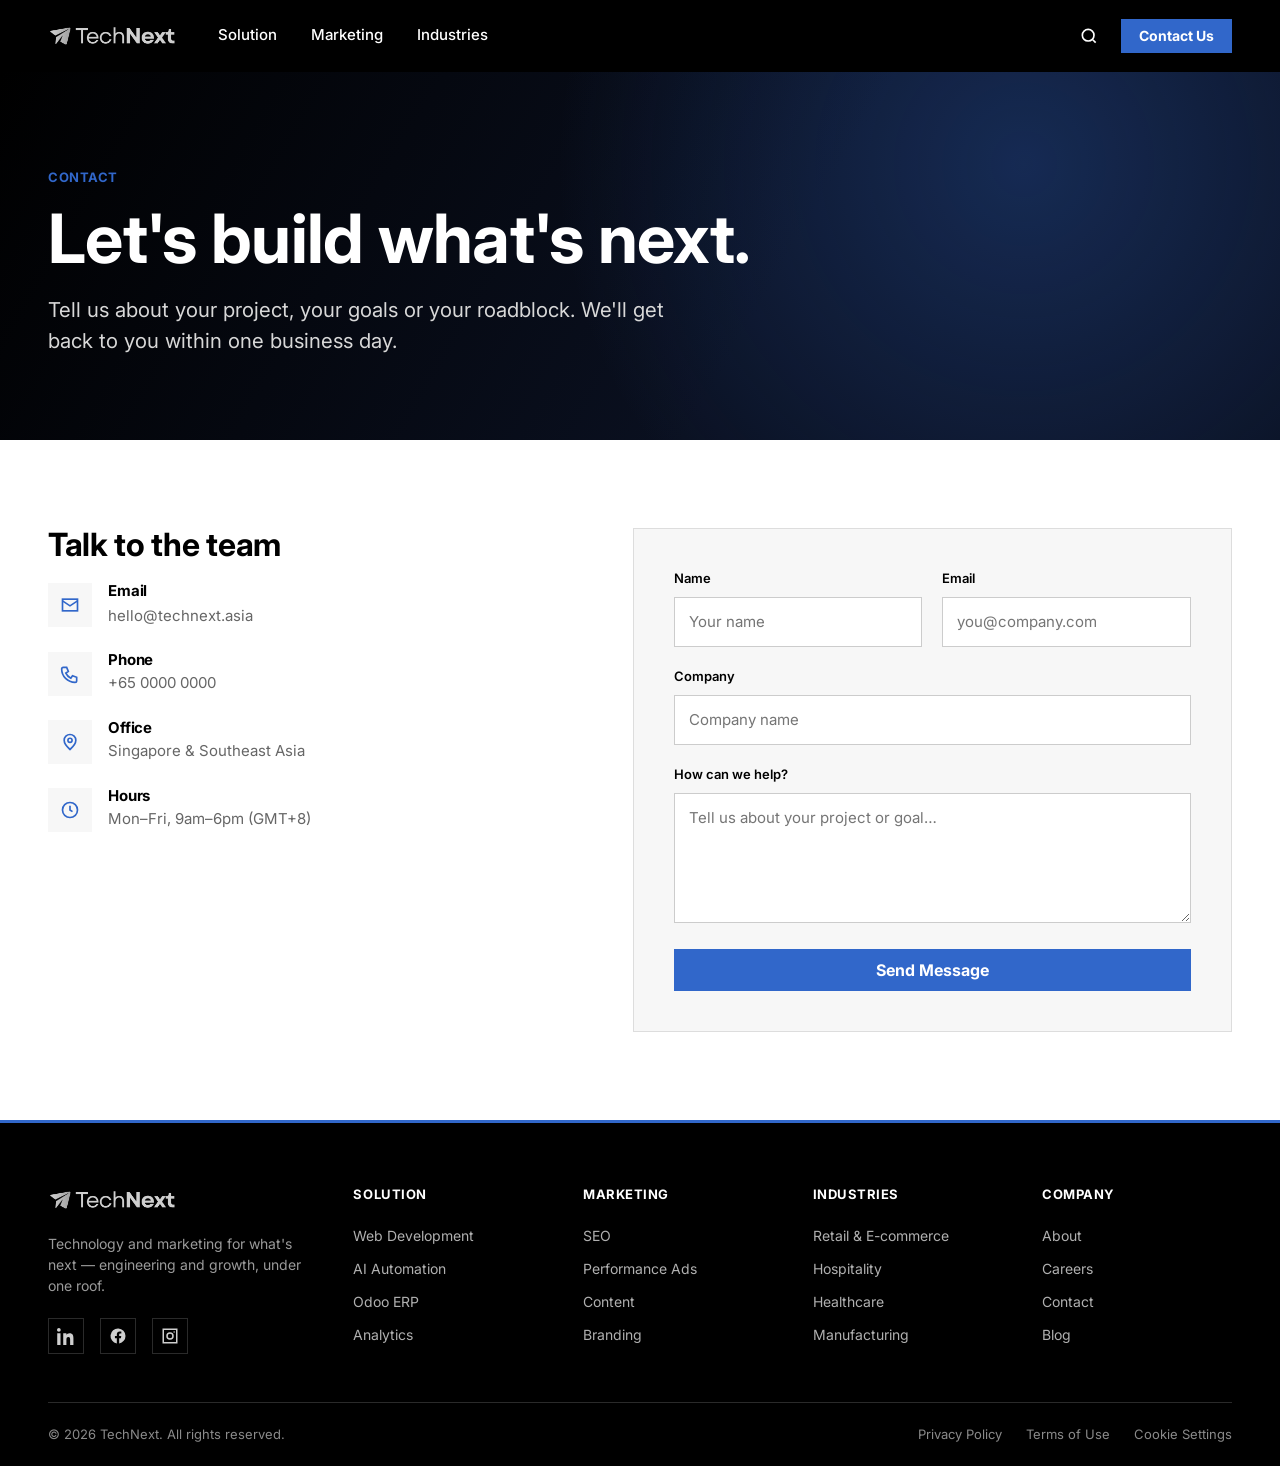
==== commit aa9c60db: "Update header/footer logo to new TechNext logo (white version for dark bg; keep blue variant) Co-Aut" ====
--- a/contact.html
+++ b/contact.html
@@ -16,7 +16,7 @@
 <header class="header" data-header>
   <div class="header__inner">
     <a class="brand" href="index.html" aria-label="TechNext home">
-      <img src="assets/technext-logo-white.png" alt="TechNext" />
+      <img src="assets/technext-logo.png" alt="TechNext" />
     </a>
     <nav class="nav">
       <a href="solution.html">Solution</a>
@@ -37,7 +37,7 @@
 <div class="drawer" data-drawer>
   <div class="drawer__panel">
     <div class="drawer__head">
-      <img src="assets/technext-logo-white.png" alt="TechNext" />
+      <img src="assets/technext-logo.png" alt="TechNext" />
       <button class="icon-btn" data-drawer-close aria-label="Close menu">
         <svg width="26" height="26" viewBox="0 0 24 24" fill="none" stroke="currentColor" stroke-width="2"><path d="M6 6l12 12M18 6L6 18"/></svg>
       </button>
@@ -120,7 +120,7 @@
   <div class="container">
     <div class="footer__top">
       <div class="footer__brand">
-        <img src="assets/technext-logo-white.png" alt="TechNext" />
+        <img src="assets/technext-logo.png" alt="TechNext" />
         <p>Technology and marketing for what's next — engineering and growth, under one roof.</p>
         <div class="footer__social">
           <a href="#" aria-label="LinkedIn"><svg width="18" height="18" viewBox="0 0 24 24" fill="currentColor"><path d="M4.98 3.5A2.5 2.5 0 1 1 0 3.5a2.5 2.5 0 0 1 4.98 0zM.3 8.3h4.4V24H.3zM8.3 8.3h4.2v2.15h.06c.58-1.1 2-2.25 4.12-2.25 4.4 0 5.22 2.9 5.22 6.68V24h-4.4v-6.9c0-1.65-.03-3.77-2.3-3.77-2.3 0-2.65 1.8-2.65 3.65V24H8.3z"/></svg></a>
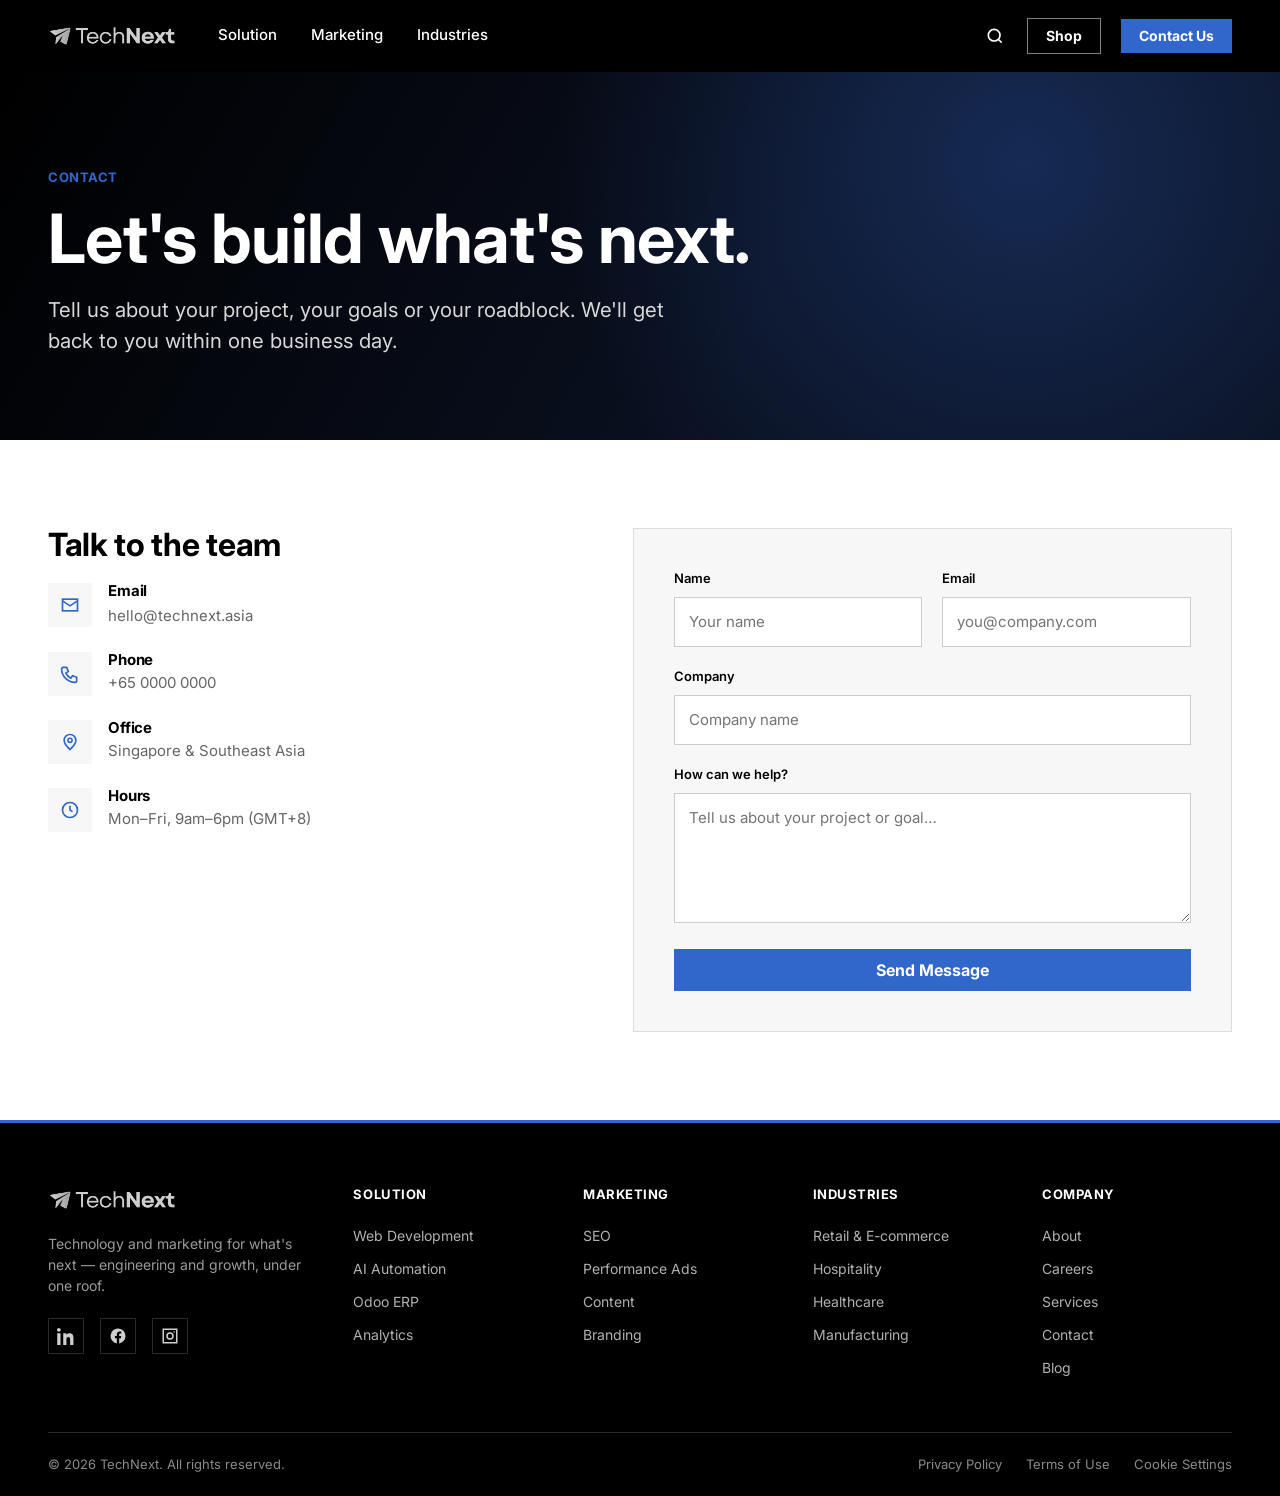
==== commit e37a679c: "Add Services page (add-to-quote = quotation request) + Shop button beside Contact - New service.html" ====
--- a/contact.html
+++ b/contact.html
@@ -27,6 +27,7 @@
       <a href="#" class="icon-btn" aria-label="Search">
         <svg width="20" height="20" viewBox="0 0 24 24" fill="none" stroke="currentColor" stroke-width="2"><circle cx="11" cy="11" r="7"/><path d="m20 20-3.5-3.5"/></svg>
       </a>
+      <a href="service.html" class="btn btn--outline">Shop</a>
       <a href="contact.html" class="btn btn--primary">Contact Us</a>
     </div>
     <button class="hamburger" data-drawer-open aria-label="Open menu">
@@ -47,6 +48,7 @@
       <a href="marketing.html">Marketing</a>
       <a href="industries.html">Industries</a>
     </nav>
+    <a href="service.html" class="btn btn--outline" data-drawer-close>Shop</a>
     <a href="contact.html" class="btn btn--primary" data-drawer-close>Contact Us</a>
   </div>
 </div>
@@ -131,7 +133,7 @@
       <div class="footer__col"><h4>Solution</h4><a href="solution.html">Web Development</a><a href="solution.html">AI Automation</a><a href="solution.html">Odoo ERP</a><a href="solution.html">Analytics</a></div>
       <div class="footer__col"><h4>Marketing</h4><a href="marketing.html">SEO</a><a href="marketing.html">Performance Ads</a><a href="marketing.html">Content</a><a href="marketing.html">Branding</a></div>
       <div class="footer__col"><h4>Industries</h4><a href="industries.html">Retail &amp; E-commerce</a><a href="industries.html">Hospitality</a><a href="industries.html">Healthcare</a><a href="industries.html">Manufacturing</a></div>
-      <div class="footer__col"><h4>Company</h4><a href="#">About</a><a href="#">Careers</a><a href="contact.html">Contact</a><a href="#">Blog</a></div>
+      <div class="footer__col"><h4>Company</h4><a href="#">About</a><a href="#">Careers</a><a href="service.html">Services</a><a href="contact.html">Contact</a><a href="#">Blog</a></div>
     </div>
     <div class="footer__bottom">
       <div>&copy; 2026 TechNext. All rights reserved.</div>
--- a/css/style.css
+++ b/css/style.css
@@ -565,6 +565,99 @@
 .prose a:hover { color: var(--accent); }
 
 /* ==========================================================================
+   Header/drawer secondary (outline) button on dark bg  (e.g. Shop)
+   ========================================================================== */
+.header .btn--outline { padding: 10px 18px; font-size: 14px; color: var(--white); border-color: rgba(255,255,255,.5); }
+.header .btn--outline:hover { background: var(--white); color: var(--black); border-color: var(--white); }
+.drawer .btn--outline { color: var(--white); border-color: rgba(255,255,255,.5); }
+.drawer .btn--outline:hover { background: var(--white); color: var(--black); border-color: var(--white); }
+
+/* ==========================================================================
+   Service / shop page — list of services with add-to-quote
+   ========================================================================== */
+.svc-cat__head { display: flex; align-items: center; gap: 14px; flex-wrap: wrap; margin-bottom: 8px; }
+.svc-cat__note {
+  font-size: 11px; font-weight: 700; letter-spacing: .04em; text-transform: uppercase;
+  color: var(--accent); border: 1px solid var(--accent); padding: 3px 9px;
+}
+.svc-intro { color: var(--gray-600); font-size: 17px; max-width: 640px; margin-bottom: 34px; }
+.bg-dark .svc-intro { color: #b8b8b8; }
+
+.svc-list { border-top: 1px solid var(--line); }
+.bg-dark .svc-list { border-color: var(--line-dark); }
+.svc-item {
+  display: flex; align-items: center; gap: 28px;
+  padding: 22px 4px; border-bottom: 1px solid var(--line);
+  transition: background-color .15s var(--ease);
+}
+.bg-dark .svc-item { border-color: var(--line-dark); }
+.svc-item:hover { background: var(--gray-100); }
+.bg-dark .svc-item:hover { background: var(--surface); }
+.svc-item__info { flex: 1; min-width: 0; }
+.svc-item__info h3 { font-size: 19px; margin-bottom: 6px; display: flex; align-items: center; gap: 10px; flex-wrap: wrap; }
+.svc-item__info p { color: var(--gray-600); font-size: 15px; }
+.bg-dark .svc-item__info p { color: #a9a9a9; }
+.svc-badge {
+  font-size: 10px; font-weight: 700; letter-spacing: .04em; text-transform: uppercase;
+  color: var(--gray-500); border: 1px solid var(--gray-300); padding: 2px 7px;
+}
+.svc-add {
+  flex-shrink: 0; background: var(--accent); color: var(--white);
+  font-weight: 700; font-size: 14px; padding: 11px 18px; border-radius: 0;
+  display: inline-flex; align-items: center; gap: 7px;
+  transition: background-color .15s var(--ease), color .15s var(--ease), box-shadow .15s var(--ease);
+}
+.svc-add:hover { background: var(--accent-hover); }
+.svc-add.is-added { background: transparent; color: var(--accent); box-shadow: inset 0 0 0 1.5px var(--accent); }
+
+/* floating quote button */
+.quote-fab {
+  position: fixed; right: 24px; bottom: 24px; z-index: 900;
+  display: inline-flex; align-items: center; gap: 10px;
+  background: var(--accent); color: var(--white);
+  font-weight: 700; font-size: 15px; padding: 14px 20px; border-radius: 0;
+  box-shadow: 0 10px 28px rgba(0,0,0,.28); transition: background-color .15s var(--ease);
+}
+.quote-fab:hover { background: var(--accent-hover); }
+.quote-fab__count {
+  background: var(--white); color: var(--accent); font-size: 13px; font-weight: 700;
+  min-width: 22px; height: 22px; display: inline-flex; align-items: center; justify-content: center; padding: 0 6px;
+}
+
+/* quote panel (slide-in) */
+.quote-panel {
+  position: fixed; inset: 0; z-index: 1200; background: rgba(0,0,0,.6);
+  opacity: 0; visibility: hidden; transition: opacity .25s var(--ease), visibility .25s;
+}
+.quote-panel.open { opacity: 1; visibility: visible; }
+.quote-panel__inner {
+  position: absolute; top: 0; right: 0; height: 100%; width: min(94vw, 420px);
+  background: var(--white); transform: translateX(100%); transition: transform .3s var(--ease);
+  display: flex; flex-direction: column;
+}
+.quote-panel.open .quote-panel__inner { transform: none; }
+.quote-panel__head { display: flex; align-items: center; justify-content: space-between; padding: 22px 24px; border-bottom: 1px solid var(--line); }
+.quote-panel__head h3 { font-size: 18px; }
+.quote-panel__close { font-size: 26px; line-height: 1; color: var(--gray-600); width: 30px; height: 30px; }
+.quote-panel__close:hover { color: var(--black); }
+.quote-list { flex: 1 1 auto; overflow: auto; padding: 6px 24px; }
+.quote-line { display: flex; align-items: center; justify-content: space-between; gap: 12px; padding: 13px 0; border-bottom: 1px solid var(--line); }
+.quote-line .qn { font-weight: 600; font-size: 15px; }
+.quote-line .qc { font-size: 12px; color: var(--gray-500); margin-top: 2px; }
+.quote-remove { color: var(--gray-500); font-size: 20px; line-height: 1; width: 28px; height: 28px; flex-shrink: 0; }
+.quote-remove:hover { color: #c0392b; }
+.quote-empty { color: var(--gray-500); padding: 26px 0; font-size: 15px; }
+.quote-form { flex-shrink: 0; padding: 18px 24px 24px; border-top: 1px solid var(--line); background: var(--gray-100); }
+.quote-form .field { margin-bottom: 14px; }
+.quote-form .btn { width: 100%; justify-content: center; }
+
+@media (max-width: 560px) {
+  .svc-item { flex-direction: column; align-items: flex-start; gap: 14px; }
+  .svc-add { width: 100%; justify-content: center; }
+  .quote-fab { right: 16px; bottom: 16px; padding: 12px 16px; font-size: 14px; }
+}
+
+/* ==========================================================================
    Scroll reveal
    ========================================================================== */
 .reveal { opacity: 0; transform: translateY(28px); transition: opacity .7s var(--ease), transform .7s var(--ease); }
@@ -576,6 +669,9 @@
 @media (prefers-reduced-motion: reduce) {
   * { animation: none !important; transition: none !important; }
   .reveal { opacity: 1; transform: none; }
+  /* keep the hero loop alive even under reduced-motion (explicitly requested) */
+  .hero__slide { transition: opacity .6s var(--ease) !important; }
+  .hero__tab.active .bar span { animation: heroFill 6s linear forwards !important; }
 }
 
 /* ==========================================================================
